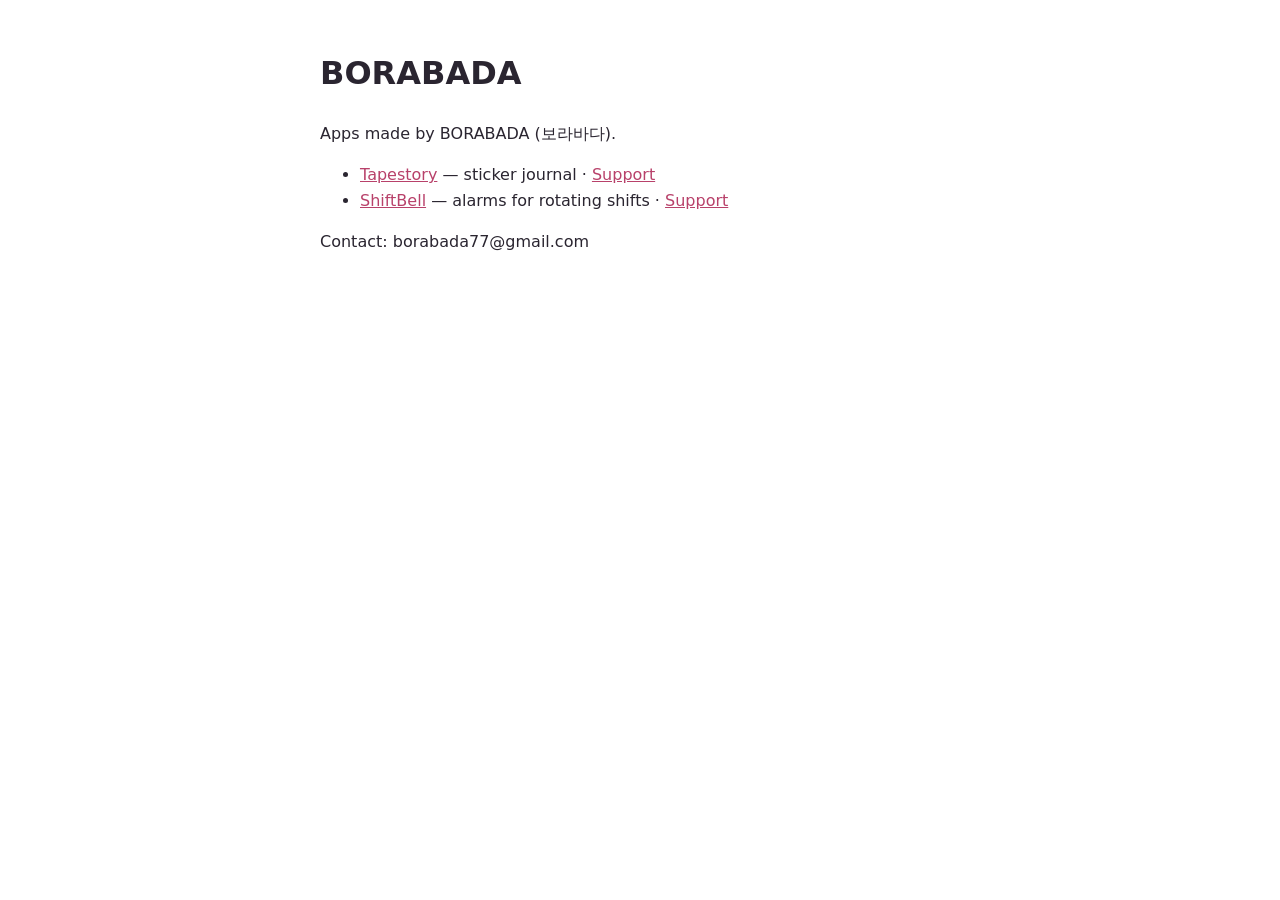
==== index.html @ 0ffa8d70 "Developer site root: app-ads.txt for AdMob (pub-7349434916065880) and links to the apps" ====
<!doctype html>
<html lang="en"><head><meta charset="utf-8"><meta name="viewport" content="width=device-width, initial-scale=1">
<title>BORABADA</title>
<style>body{font-family:-apple-system,system-ui,sans-serif;max-width:640px;margin:48px auto;padding:0 16px;line-height:1.6;color:#2a2530}a{color:#b8416a}</style></head>
<body><h1>BORABADA</h1>
<p>Apps made by BORABADA (보라바다).</p>
<ul>
<li><a href="/tapestory-legal/">Tapestory</a> — sticker journal · <a href="/tapestory-legal/support.html">Support</a></li>
<li><a href="/shiftbell-legal/">ShiftBell</a> — alarms for rotating shifts · <a href="/shiftbell-legal/support.html">Support</a></li>
</ul>
<p>Contact: borabada77@gmail.com</p></body></html>
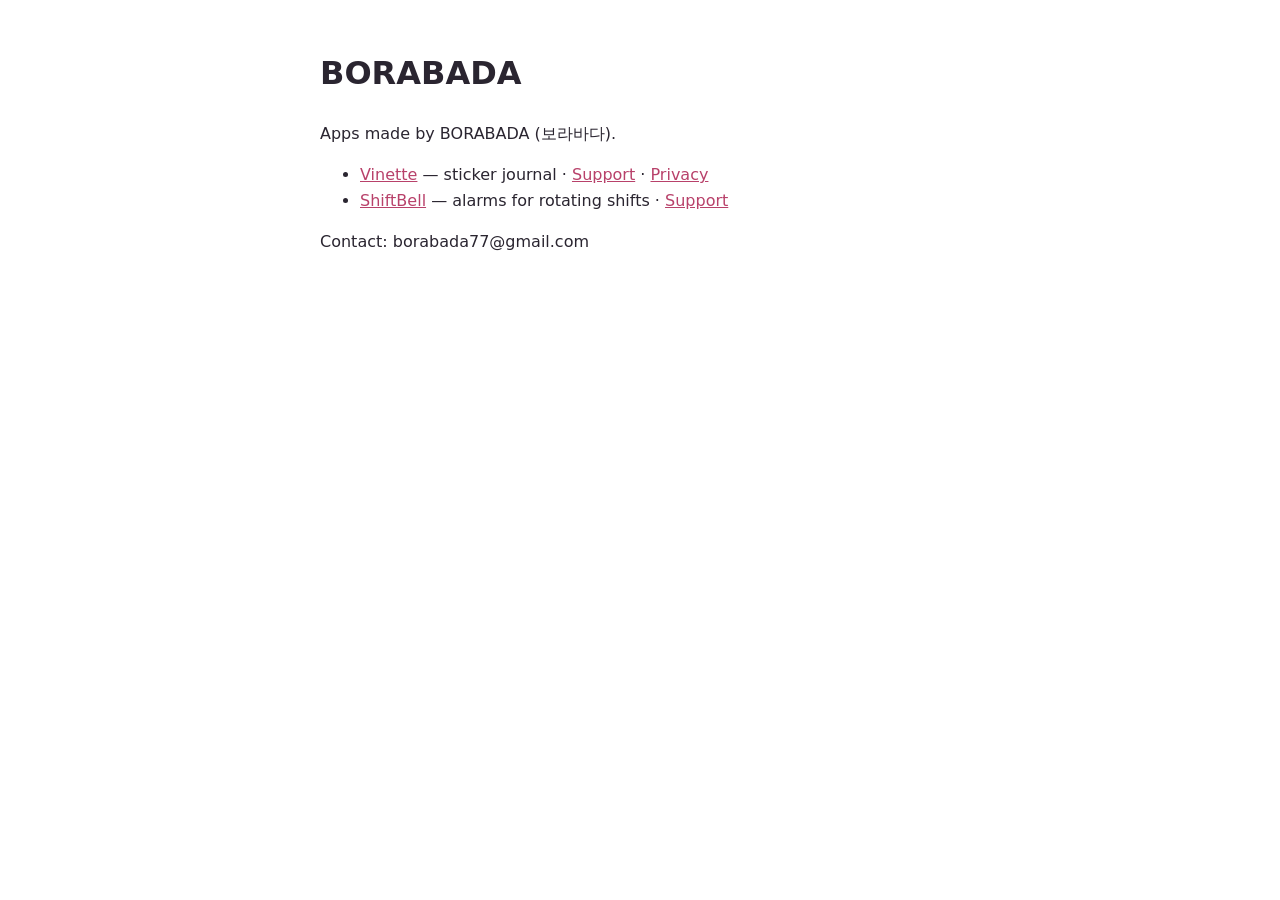
==== commit 09e9121b: "Vinette: 3일 무료 안내 페이지(/vinette/, 한국어판 포함) 프로필에 걸 링크 한 줄이 도착하는 곳. TikTok 소개글은 80자라서 "3일 무료"와 "원치 않으면 " ====
--- a/index.html
+++ b/index.html
@@ -5,7 +5,7 @@
 <body><h1>BORABADA</h1>
 <p>Apps made by BORABADA (보라바다).</p>
 <ul>
-<li><a href="/tapestory-legal/">Tapestory</a> — sticker journal · <a href="/tapestory-legal/support.html">Support</a></li>
+<li><a href="/vinette/">Vinette</a> — sticker journal · <a href="/vinette-legal/support.html">Support</a> · <a href="/vinette-legal/legal/privacy-policy.html">Privacy</a></li>
 <li><a href="/shiftbell-legal/">ShiftBell</a> — alarms for rotating shifts · <a href="/shiftbell-legal/support.html">Support</a></li>
 </ul>
 <p>Contact: borabada77@gmail.com</p></body></html>
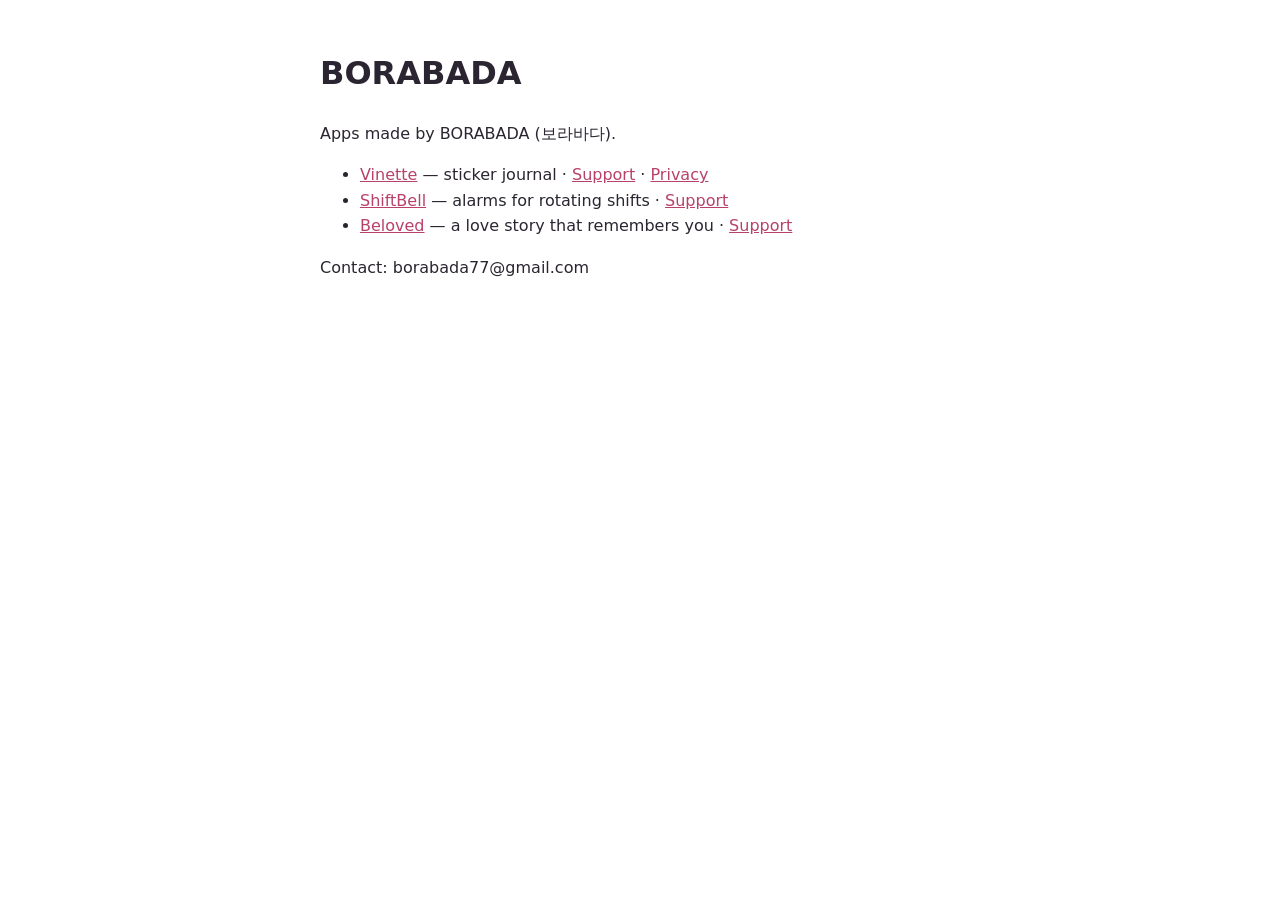
==== commit 674e8abb: "Beloved: landing, privacy, terms, support" ====
--- a/index.html
+++ b/index.html
@@ -5,7 +5,8 @@
 <body><h1>BORABADA</h1>
 <p>Apps made by BORABADA (보라바다).</p>
 <ul>
-<li><a href="/vinette/">Vinette</a> — sticker journal · <a href="/vinette-legal/support.html">Support</a> · <a href="/vinette-legal/legal/privacy-policy.html">Privacy</a></li>
+<li><a href="https://vinetteapp.github.io/">Vinette</a> — sticker journal · <a href="/vinette-legal/support.html">Support</a> · <a href="/vinette-legal/legal/privacy-policy.html">Privacy</a></li>
 <li><a href="/shiftbell-legal/">ShiftBell</a> — alarms for rotating shifts · <a href="/shiftbell-legal/support.html">Support</a></li>
+<li><a href="/beloved/">Beloved</a> — a love story that remembers you · <a href="/beloved/support">Support</a></li>
 </ul>
 <p>Contact: borabada77@gmail.com</p></body></html>
